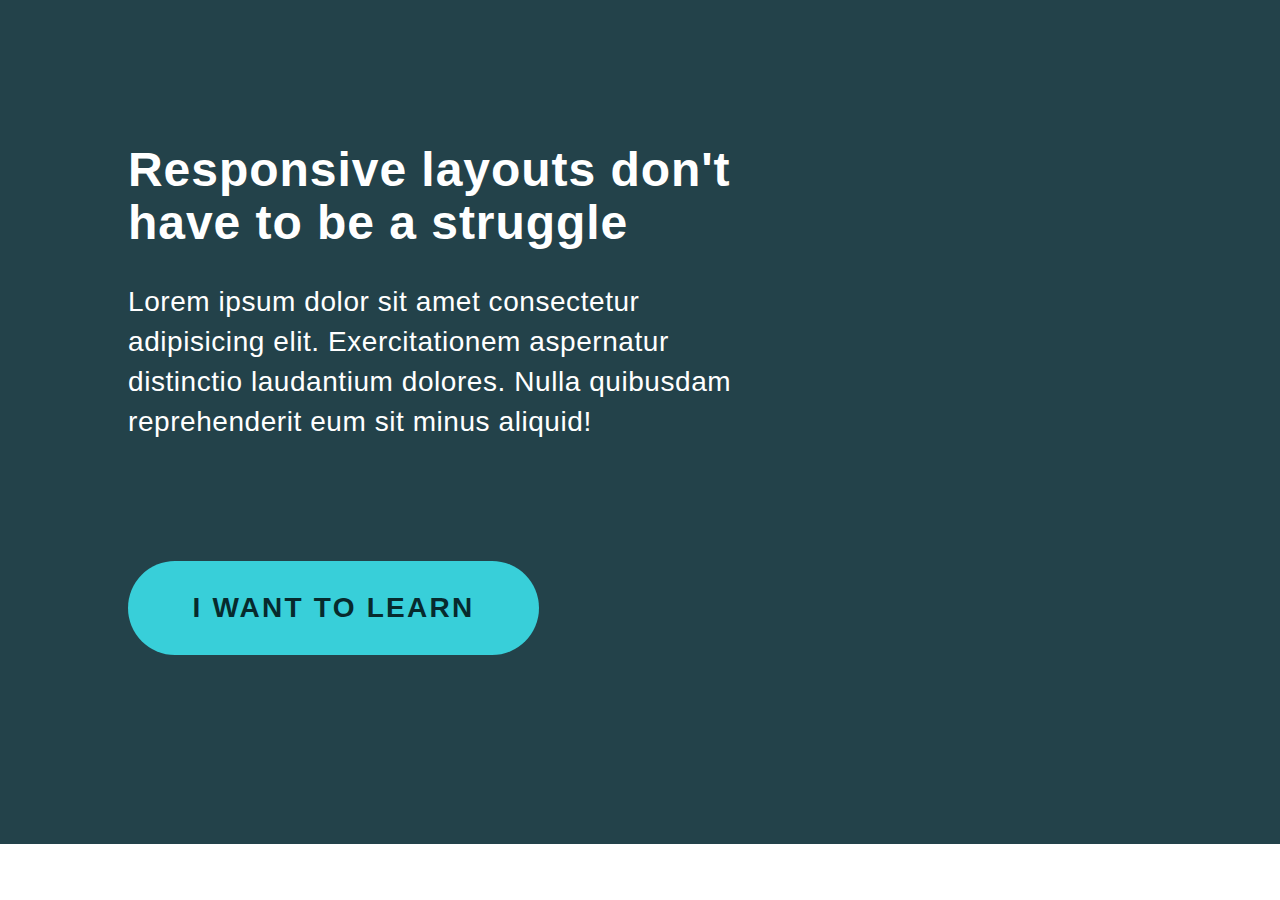
==== Challenge 3/index.html @ bcf21157 "[200418.01] Complete challenge 3 (reorg dirs)" ====
<!DOCTYPE html>
<html lang="en">
<head> 
    <meta charset="UTF-8">
    <meta name="viewport" content="width=device-width, initial-scale=1.0">
    <title>Challenge 3</title>
 
    <link rel="stylesheet" href="style.css">
</head>
<body>
	
	<header class="hero">
		<div class="container">
			<div class="intro">
				<h1>Responsive layouts don't have to be a struggle</h1>
				<p>Lorem ipsum dolor sit amet consectetur adipisicing elit. Exercitationem aspernatur distinctio laudantium dolores. Nulla quibusdam reprehenderit eum sit minus aliquid!</p>
				<button class="action">
					I want to learn
				</button>
			</div>
		</div>
	</header>
</body>
---- Challenge 3/style.css ----
* {
	box-sizing: border-box;
}

body {
	font-family: 'Gill Sans', 'Gill Sans MT', Calibri, 'Trebuchet MS', sans-serif;
	font-size: 16px;
	line-height: 2.5em;
	margin: 0;
}

h1 {
	font-size: 3rem;
	font-weight: 700;
	letter-spacing: .02em;
	line-height: 1.1;
}

p {
	margin-bottom: 1.5em;
}

.hero {
	background-color: #23424A;
}

.container {
	width: 80%;
	margin: 0 auto;
	color: white;
	padding: 7rem 0;
}

.intro {
	width: 60%;
	font-size: 1.75em;
	letter-spacing: .02em;
}

.action {
	background-color: #38CFD9;
	padding: 1.1em 2.3em;
	margin: 2.75em 0;
	border: none;
	border-radius: 1000px;
	font-size: 1em;
	font-weight: 700;
	text-transform: uppercase;
	letter-spacing: .08em;
	color: #072A2D;
}
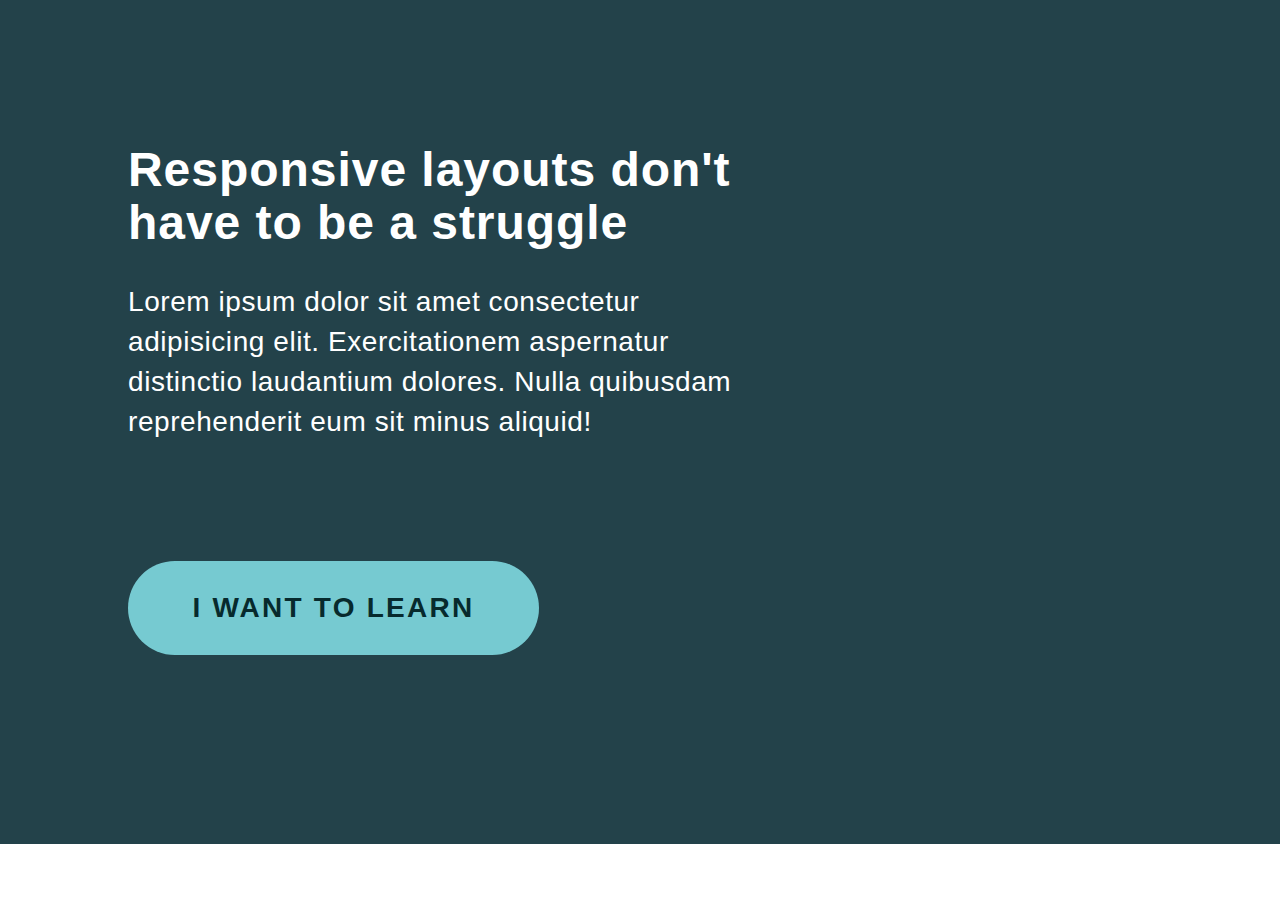
==== commit a33fdef1: "[200418.03] Chlg3 fonts to root, hover 4 btn" ====
--- a/Challenge 3/index.html
+++ b/Challenge 3/index.html
@@ -8,13 +8,12 @@
     <link rel="stylesheet" href="style.css">
 </head>
 <body>
-	
 	<header class="hero">
 		<div class="container">
 			<div class="intro">
 				<h1>Responsive layouts don't have to be a struggle</h1>
 				<p>Lorem ipsum dolor sit amet consectetur adipisicing elit. Exercitationem aspernatur distinctio laudantium dolores. Nulla quibusdam reprehenderit eum sit minus aliquid!</p>
-				<button class="action">
+				<button class="action" tabindex="1">
 					I want to learn
 				</button>
 			</div>
--- a/Challenge 3/style.css
+++ b/Challenge 3/style.css
@@ -2,10 +2,13 @@
 	box-sizing: border-box;
 }
 
+:root {
+	font-size: 16px;
+	line-height: 2.5em;
+}
+
 body {
 	font-family: 'Gill Sans', 'Gill Sans MT', Calibri, 'Trebuchet MS', sans-serif;
-	font-size: 16px;
-	line-height: 2.5em;
 	margin: 0;
 }
 
@@ -33,12 +36,14 @@
 
 .intro {
 	width: 60%;
-	font-size: 1.75em;
+	font-size: 1.75rem;
 	letter-spacing: .02em;
 }
 
 .action {
 	background-color: #38CFD9;
+	background-color: rgba(147, 248, 255, 0.75);
+	transition: background-color 200ms;
 	padding: 1.1em 2.3em;
 	margin: 2.75em 0;
 	border: none;
@@ -48,4 +53,13 @@
 	text-transform: uppercase;
 	letter-spacing: .08em;
 	color: #072A2D;
+	
+}
+
+.action:hover {
+	background-color: rgb(147, 248, 255,1);
+}
+
+.action:focus {
+	background-color: orange;
 }